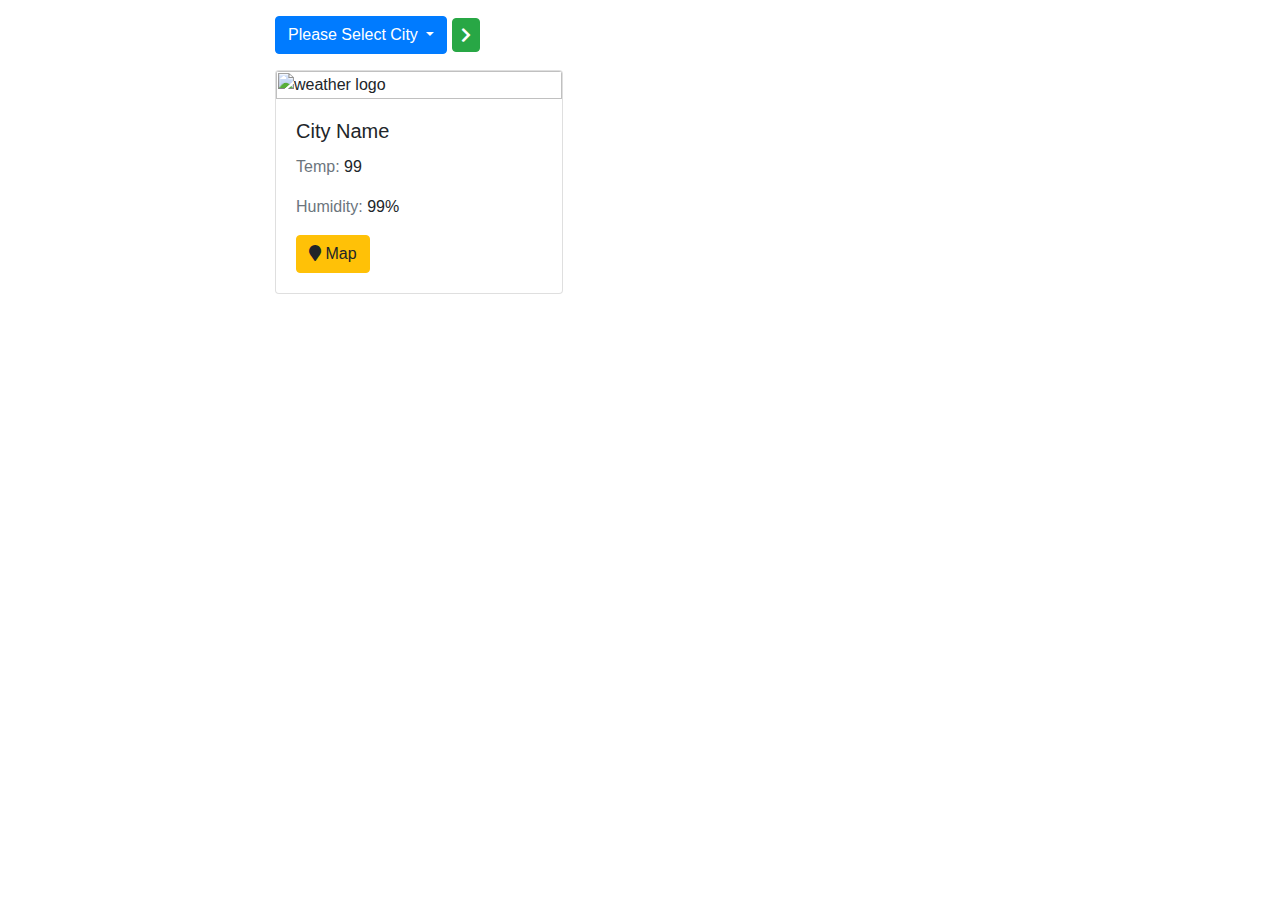
==== weather-app/index-weather.html @ d1d0dfdf "update UI based on mockup" ====
<html lang="en">

<head>
    <meta charset="UTF-8">
    <meta name="viewport" content="width=device-width, initial-scale=1.0">
    <meta http-equiv="X-UA-Compatible" content="ie=edge">
    <title>Weatherapp</title>
    <link rel="stylesheet" href="https://stackpath.bootstrapcdn.com/bootstrap/4.4.1/css/bootstrap.min.css"
          integrity="sha384-Vkoo8x4CGsO3+Hhxv8T/Q5PaXtkKtu6ug5TOeNV6gBiFeWPGFN9MuhOf23Q9Ifjh" crossorigin="anonymous">
    <link rel="stylesheet" href="https://cdnjs.cloudflare.com/ajax/libs/font-awesome/5.11.2/css/all.min.css">
</head>

<body>
<div class="container">
    <div class="row mt-3">
        <div class="col-md-2">
        </div>
        <div class="col-md-8">
            <div class="dropdown">
                <button class="btn btn-primary dropdown-toggle" type="button" id="dropdownMenuButton"
                        data-toggle="dropdown"
                        aria-haspopup="true" aria-expanded="false">
                    Please Select City
                </button>
                <div class="dropdown-menu" aria-labelledby="dropdownMenuButton" id="CityList">
                    <a class="dropdown-item" href="#">Montreal</a>
                    <a class="dropdown-item" href="#">Toronto</a>
                    <a class="dropdown-item" href="#">New york</a>
                </div>
                <!--          <input class="btn btn-success" type="submit" value="Go">-->
                <button class="btn btn-success p-2">
                    <i class="fa fa-chevron-right"></i>
                </button>
            </div>

        </div>
        <div class="col-md-2">
        </div>
    </div>

    <div class="row mt-3">
        <div class="col-md-2">
        </div>
        <div class="col-md-8">


          <div class="card" style="width: 18rem;">
            <img src="https://lh3.googleusercontent.com/KyIUkyc9qtd0DqxLr4MJ6ve5lT1fjjBRAeRoybplTCG_aatdFSWekgTEnP6kWKHFb12bW-OI4RA=w640-h400-e365" class="card-img-top" alt="weather logo">
            <div class="card-body">
              <h5 class="card-title">City Name</h5>
              <p class="card-text"><span class="text-muted" >Temp:</span> 99</p>
              <p class="card-text"><span class="text-muted" >Humidity:</span> 99%</p>
              <a href="#" class="btn btn-warning">
                <i class="fa fa-map-marker"></i>
                Map
              </a>
            </div>
          </div>


        </div>
        <div class="col-md-2">
        </div>
    </div>

</div>
<script src="https://code.jquery.com/jquery-3.4.1.slim.min.js"
        integrity="sha384-J6qa4849blE2+poT4WnyKhv5vZF5SrPo0iEjwBvKU7imGFAV0wwj1yYfoRSJoZ+n"
        crossorigin="anonymous"></script>
<script src="https://cdn.jsdelivr.net/npm/popper.js@1.16.0/dist/umd/popper.min.js"
        integrity="sha384-Q6E9RHvbIyZFJoft+2mJbHaEWldlvI9IOYy5n3zV9zzTtmI3UksdQRVvoxMfooAo"
        crossorigin="anonymous"></script>
<script src="https://stackpath.bootstrapcdn.com/bootstrap/4.4.1/js/bootstrap.min.js"
        integrity="sha384-wfSDF2E50Y2D1uUdj0O3uMBJnjuUD4Ih7YwaYd1iqfktj0Uod8GCExl3Og8ifwB6"
        crossorigin="anonymous"></script>
</body>

</html>
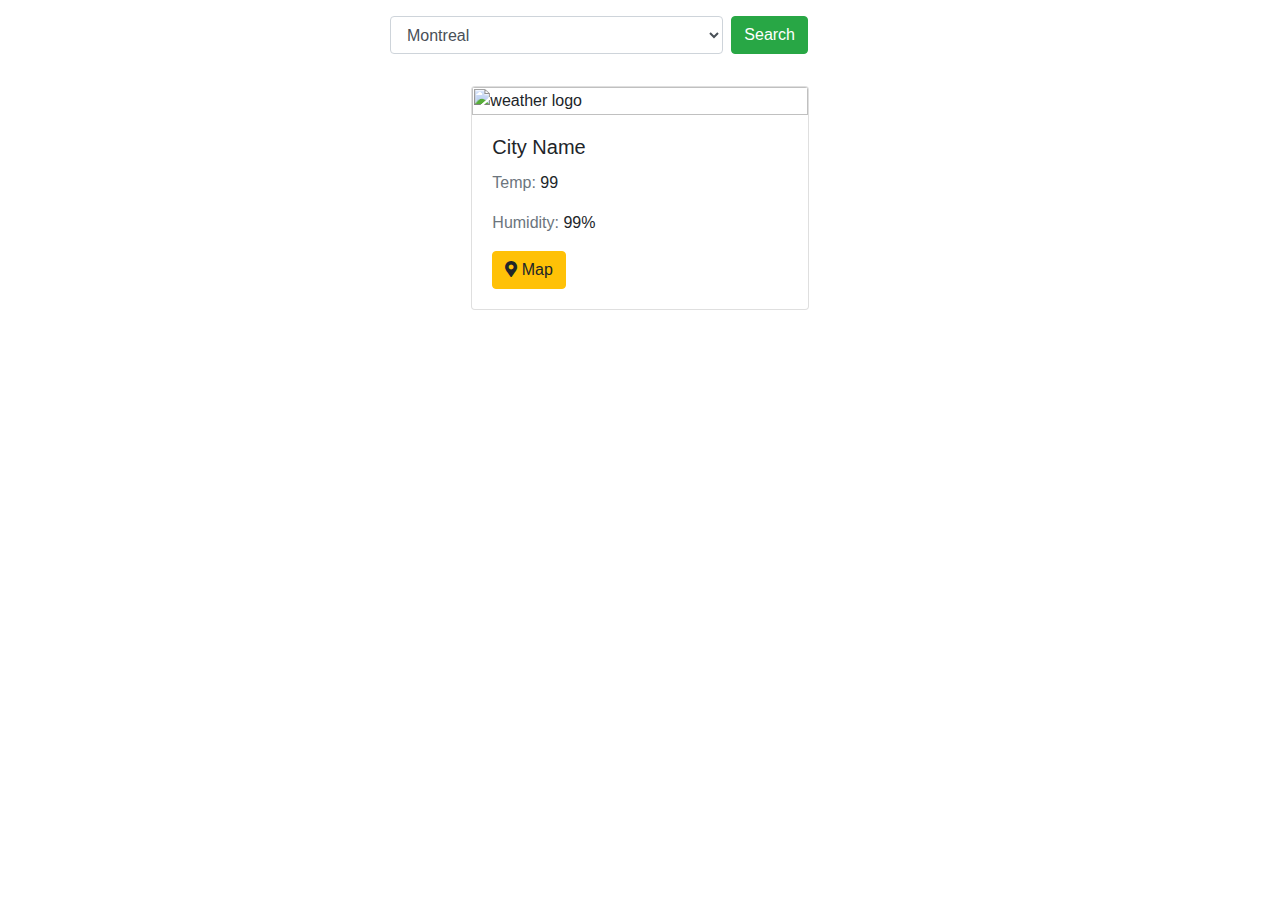
==== commit 90d78aed: "update ui and add js funcs" ====
--- a/weather-app/index-weather.html
+++ b/weather-app/index-weather.html
@@ -4,75 +4,82 @@
     <meta charset="UTF-8">
     <meta name="viewport" content="width=device-width, initial-scale=1.0">
     <meta http-equiv="X-UA-Compatible" content="ie=edge">
-    <title>Weatherapp</title>
+    <title>Weather App</title>
     <link rel="stylesheet" href="https://stackpath.bootstrapcdn.com/bootstrap/4.4.1/css/bootstrap.min.css"
           integrity="sha384-Vkoo8x4CGsO3+Hhxv8T/Q5PaXtkKtu6ug5TOeNV6gBiFeWPGFN9MuhOf23Q9Ifjh" crossorigin="anonymous">
     <link rel="stylesheet" href="https://cdnjs.cloudflare.com/ajax/libs/font-awesome/5.11.2/css/all.min.css">
+    <style>
+        .center {
+            margin: 0 auto; /* Added */
+            float: none; /* Added */
+            margin-bottom: 10px; /* Added */
+        }
+    </style>
 </head>
 
 <body>
-<div class="container">
-    <div class="row mt-3">
-        <div class="col-md-2">
-        </div>
-        <div class="col-md-8">
-            <div class="dropdown">
-                <button class="btn btn-primary dropdown-toggle" type="button" id="dropdownMenuButton"
-                        data-toggle="dropdown"
-                        aria-haspopup="true" aria-expanded="false">
-                    Please Select City
-                </button>
-                <div class="dropdown-menu" aria-labelledby="dropdownMenuButton" id="CityList">
-                    <a class="dropdown-item" href="#">Montreal</a>
-                    <a class="dropdown-item" href="#">Toronto</a>
-                    <a class="dropdown-item" href="#">New york</a>
-                </div>
-                <!--          <input class="btn btn-success" type="submit" value="Go">-->
-                <button class="btn btn-success p-2">
-                    <i class="fa fa-chevron-right"></i>
-                </button>
-            </div>
-
-        </div>
-        <div class="col-md-2">
+<div class="row mt-3">
+    <div class="col-md-2">
+    </div>
+    <div class="col-md-8">
+        <div class="center" style="width: 500px;">
+            <form class="form-inline">
+                <select class="form-control mr-sm-2 col-8">
+                    <option>Montreal</option>
+                    <option>Toronto</option>
+                    <option>New York</option>
+                </select>
+                <button class="btn btn-success my-2 my-sm-0" onclick="getCityWeather()" type="button">Search</button>
+            </form>
         </div>
     </div>
+    <div class="col-md-2">
+    </div>
+</div>
 
-    <div class="row mt-3">
-        <div class="col-md-2">
+<div class="row mt-3">
+    <div class="col-md-2">
+    </div>
+    <div class="col-md-8">
+
+        <div class="card center" style="width: 40%;">
+            <img src="https://lh3.googleusercontent.com/KyIUkyc9qtd0DqxLr4MJ6ve5lT1fjjBRAeRoybplTCG_aatdFSWekgTEnP6kWKHFb12bW-OI4RA=w640-h400-e365"
+                 class="card-img-top" alt="weather logo">
+            <div class="card-body">
+                <h5 class="card-title">City Name</h5>
+                <p class="card-text"><span class="text-muted">Temp:</span> 99</p>
+                <p class="card-text"><span class="text-muted">Humidity:</span> 99%</p>
+                <a href="#" class="btn btn-warning">
+                    <i class="fa fa-map-marker-alt"></i>
+                    Map
+                </a>
+            </div>
         </div>
-        <div class="col-md-8">
 
 
-          <div class="card" style="width: 18rem;">
-            <img src="https://lh3.googleusercontent.com/KyIUkyc9qtd0DqxLr4MJ6ve5lT1fjjBRAeRoybplTCG_aatdFSWekgTEnP6kWKHFb12bW-OI4RA=w640-h400-e365" class="card-img-top" alt="weather logo">
-            <div class="card-body">
-              <h5 class="card-title">City Name</h5>
-              <p class="card-text"><span class="text-muted" >Temp:</span> 99</p>
-              <p class="card-text"><span class="text-muted" >Humidity:</span> 99%</p>
-              <a href="#" class="btn btn-warning">
-                <i class="fa fa-map-marker"></i>
-                Map
-              </a>
-            </div>
-          </div>
+    </div>
+    <div class="col-md-2">
+    </div>
+</div>
 
-
-        </div>
-        <div class="col-md-2">
-        </div>
-    </div>
-
-</div>
-<script src="https://code.jquery.com/jquery-3.4.1.slim.min.js"
-        integrity="sha384-J6qa4849blE2+poT4WnyKhv5vZF5SrPo0iEjwBvKU7imGFAV0wwj1yYfoRSJoZ+n"
-        crossorigin="anonymous"></script>
+<script src="https://ajax.googleapis.com/ajax/libs/jquery/2.2.4/jquery.min.js"></script>
+<!--<script src="https://code.jquery.com/jquery-3.4.1.slim.min.js"-->
+<!--        integrity="sha384-J6qa4849blE2+poT4WnyKhv5vZF5SrPo0iEjwBvKU7imGFAV0wwj1yYfoRSJoZ+n"-->
+<!--        crossorigin="anonymous"></script>-->
 <script src="https://cdn.jsdelivr.net/npm/popper.js@1.16.0/dist/umd/popper.min.js"
         integrity="sha384-Q6E9RHvbIyZFJoft+2mJbHaEWldlvI9IOYy5n3zV9zzTtmI3UksdQRVvoxMfooAo"
         crossorigin="anonymous"></script>
 <script src="https://stackpath.bootstrapcdn.com/bootstrap/4.4.1/js/bootstrap.min.js"
         integrity="sha384-wfSDF2E50Y2D1uUdj0O3uMBJnjuUD4Ih7YwaYd1iqfktj0Uod8GCExl3Og8ifwB6"
         crossorigin="anonymous"></script>
+
+<script src="whether-js-api.js"></script>
+
+<script>
+  $(document).ready(function () {
+
+  })
+</script>
 </body>
 
 </html>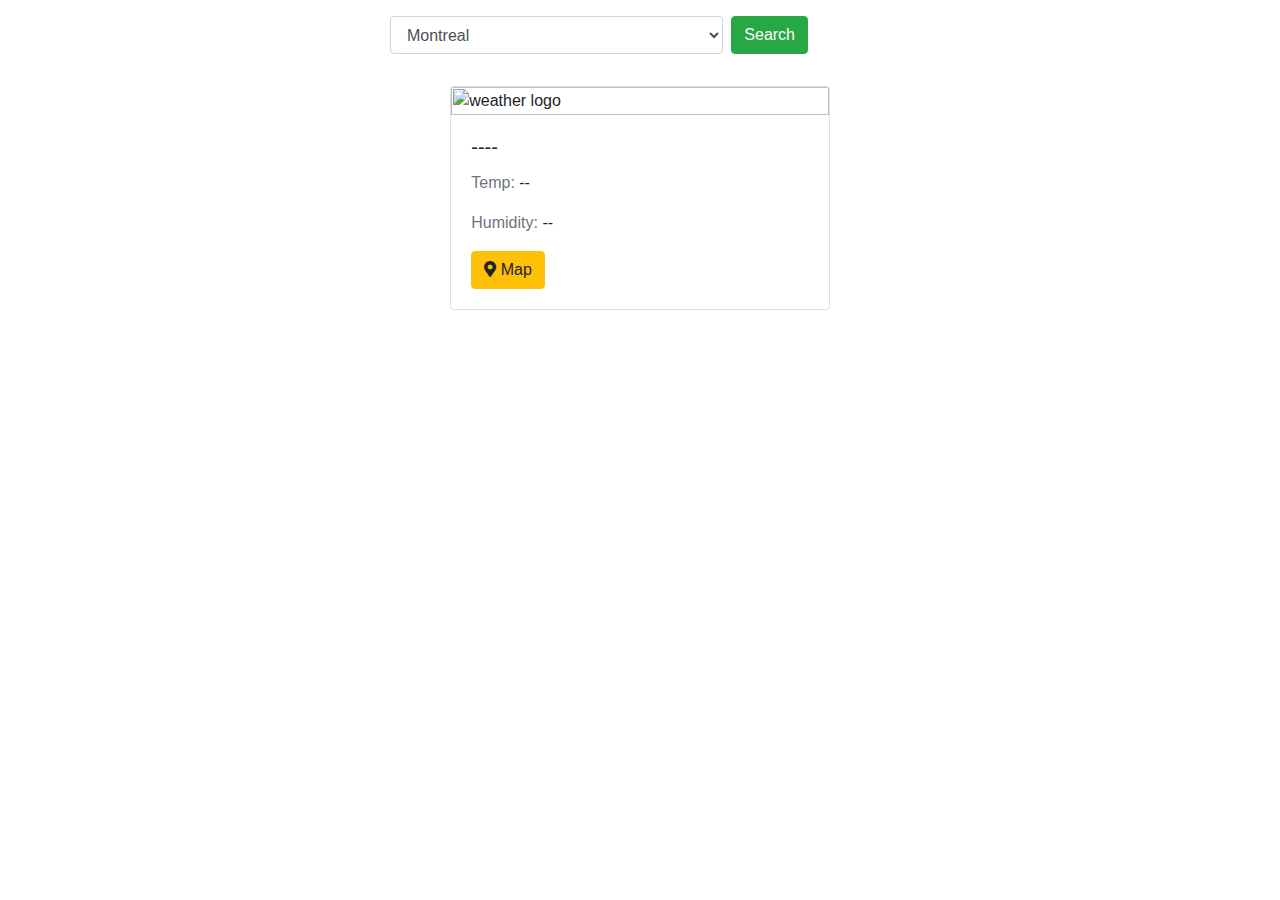
==== commit 497cfdb3: "functioning weather app v1" ====
--- a/weather-app/index-weather.html
+++ b/weather-app/index-weather.html
@@ -24,10 +24,10 @@
     <div class="col-md-8">
         <div class="center" style="width: 500px;">
             <form class="form-inline">
-                <select class="form-control mr-sm-2 col-8">
-                    <option>Montreal</option>
-                    <option>Toronto</option>
-                    <option>New York</option>
+                <select id="city-list" class="form-control mr-sm-2 col-8">
+                    <option selected value="montreal">Montreal</option>
+                    <option value="toronto">Toronto</option>
+                    <option value="newyork">New York</option>
                 </select>
                 <button class="btn btn-success my-2 my-sm-0" onclick="getCityWeather()" type="button">Search</button>
             </form>
@@ -42,13 +42,19 @@
     </div>
     <div class="col-md-8">
 
-        <div class="card center" style="width: 40%;">
-            <img src="https://lh3.googleusercontent.com/KyIUkyc9qtd0DqxLr4MJ6ve5lT1fjjBRAeRoybplTCG_aatdFSWekgTEnP6kWKHFb12bW-OI4RA=w640-h400-e365"
+        <div class="card center" style="width: 45%;">
+            <img id="weather-icon" src="https://lh3.googleusercontent.com/KyIUkyc9qtd0DqxLr4MJ6ve5lT1fjjBRAeRoybplTCG_aatdFSWekgTEnP6kWKHFb12bW-OI4RA=w640-h400-e365"
                  class="card-img-top" alt="weather logo">
             <div class="card-body">
-                <h5 class="card-title">City Name</h5>
-                <p class="card-text"><span class="text-muted">Temp:</span> 99</p>
-                <p class="card-text"><span class="text-muted">Humidity:</span> 99%</p>
+                <h5 id="city-name" class="card-title">----</h5>
+                <p class="card-text">
+                    <span class="text-muted">Temp: </span>
+                    <span id="city-temp">--</span>
+                </p>
+                <p class="card-text">
+                    <span class="text-muted">Humidity:</span>
+                    <span id="city-humid">--</span>
+                </p>
                 <a href="#" class="btn btn-warning">
                     <i class="fa fa-map-marker-alt"></i>
                     Map
